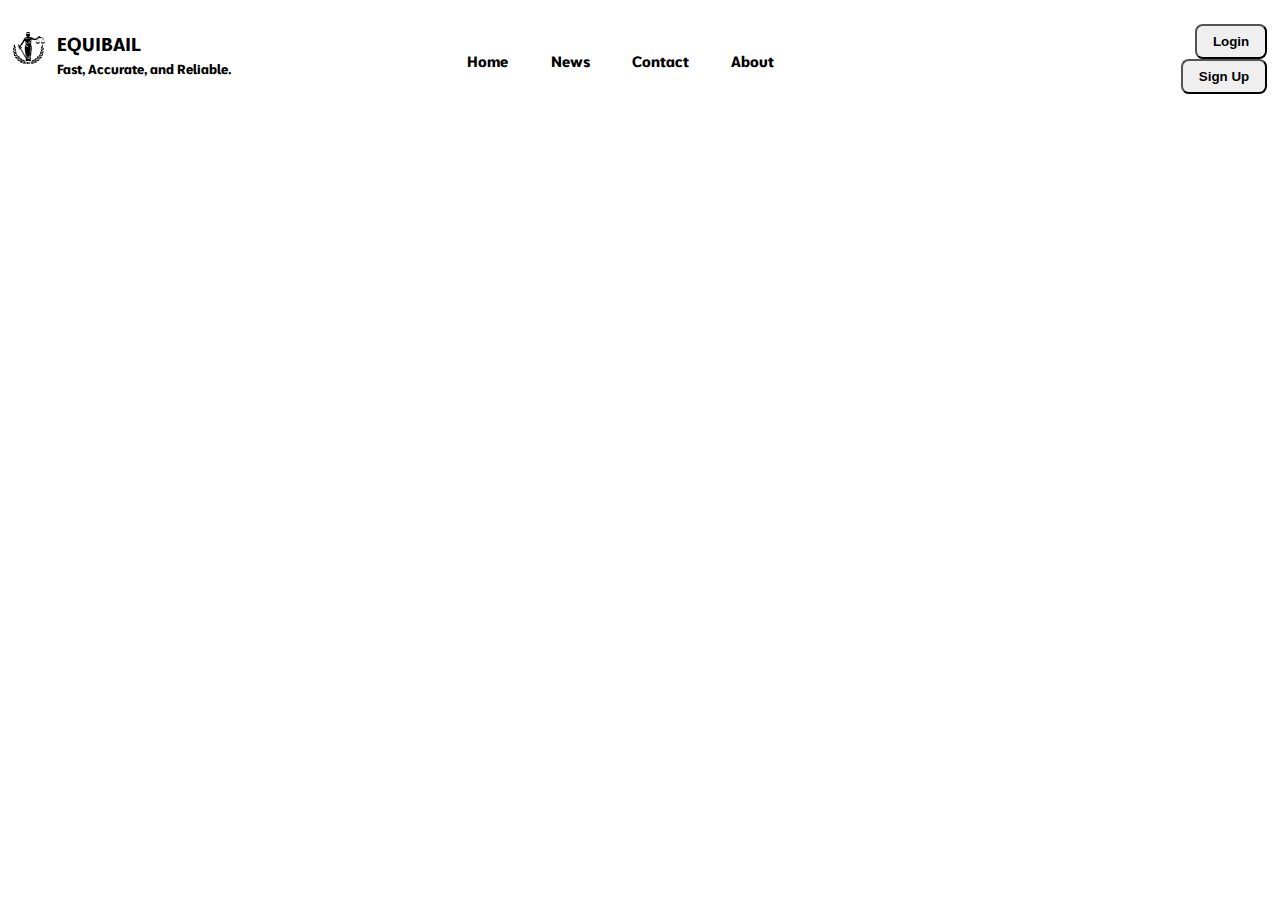
==== Index.html @ 60a1f018 "Initial commit" ====
<!DOCTYPE html>
<html lang="en">
<head>
    <meta charset="UTF-8">
    <meta name="viewport" content="width=device-width, initial-scale=1.0">
    <link rel="preconnect" href="https://fonts.googleapis.com">
    <link rel="preconnect" href="https://fonts.gstatic.com" crossorigin>
    <link href="https://fonts.googleapis.com/css2?family=Moderustic:wght@300..800&display=swap" rel="stylesheet">
    <link rel="stylesheet" href="Assets/Style.css">
    <title>Document</title>
</head>
<body>
     <div id="head">
        <div id="head-heading">
            <img src="Assets/Images/logo-removebg-preview.png" alt="" id="logo">
            <div>
                <H3>EQUIBAIL</H3>
                <h5>Fast, Accurate, and Reliable.</h5>
            </div>
        </div>
        <div class="button-container">
            <button class="login-btn">Login</button>
            <button class="signup-btn">Sign Up</button>
        </div>
        <div id="navbar">
            <ul>
                <li><h5><a href="#home">Home</a></h5></li>
                <li><h5><a href="#news">News</a></h5></li>
                <li><h5><a href="#contact">Contact</a></h5></li>
                <li><h5><a href="#about">About</a></h5></li>
            </ul>
        </div>
     </div>
</body>
</html>
---- Assets/Style.css ----
/* General Styles */
body {
    margin: 1%;
    font-family: "Moderustic", sans-serif;
}

h3 {
    font-weight: bold;
}

h5 {
    margin-top: -1vw;
}

ul {
    list-style-type: none;
    margin: 0;
    padding: 0;
    font-size: large;
}

li {
    display: inline-block;
    margin-right: 10%;
}
a {
    color: inherit;
    text-decoration: none;
}

/* Navbar Styles */
#navbar {
    font-family: "Moderustic", sans-serif;
    position: relative;
    width: fit-content;
    text-decoration: none;
    margin: -4% auto 0;
    /* border: black solid 2px; */
    color: black;
    width: 30vw;
    text-align: center; /* Aligning navbar content to the right */
}

/* Button Container Styles */
.button-container {
    text-align: right; /* Spacing between navbar and buttons */
    /* border: green solid 2px; */
    width: 14vw;
    margin-top: -6%;
    /* position: relative; */
    float:right;
}

#logo{
    width: 2.5vw;
    height: 2.5vw;
    margin-top: 1.5%;
    margin-right: 1%;
}
#head-heading{
    position: relative;
    display: flex;
    /* border: red solid 2px; */
}

.login-btn, .signup-btn {
    border-radius: 0.6vw;
    font-weight: bold; 
    margin-left: 1rem; /* Spacing between buttons */
    padding: 0.5rem 1rem; /* Padding for the buttons */
}

/* Media Queries for Responsiveness */
@media only screen and (max-width: 768px) {
    h3 {
        font-size: 1.5em;
    }

    h5 {
        font-size: 1em;
    }

    ul {
        font-size: medium;

        float: right;   
    }

    li {
        display: block;
        margin-right: 0;
        margin-bottom: 1rem;
    }

    #navbar {
        text-align: center;
    }

    .button-container {
        text-align: center; /* Centering buttons on small screens */
        margin-top: 1rem;
    }

    .login-btn, .signup-btn {
        margin-left: 0; /* Remove left margin on small screens */
        margin-bottom: 1rem; /* Spacing between buttons on small screens */
    }
}

@media only screen and (max-width: 480px) {
    h3 {
        font-size: 1.2em;
    }

    h5 {
        font-size: 0.9em;
    }

    ul {
        font-size: small;
    }

    li {
        display: block;
        margin-right: 0;
        margin-bottom: 0.5rem;
    }

    #navbar {
        margin-top: 10px;
        text-align: center;
    }

    .button-container {
        text-align: center; /* Centering buttons on small screens */
        margin-top: 1rem;
    }

    .login-btn, .signup-btn {
        width: 100%; /* Full width buttons on small screens */
        border-radius: 0.5em;
        padding: 10px;
        margin-left: 0; /* Remove left margin on small screens */
        margin-bottom: 0.5rem; /* Spacing between buttons on small screens */
    }
}
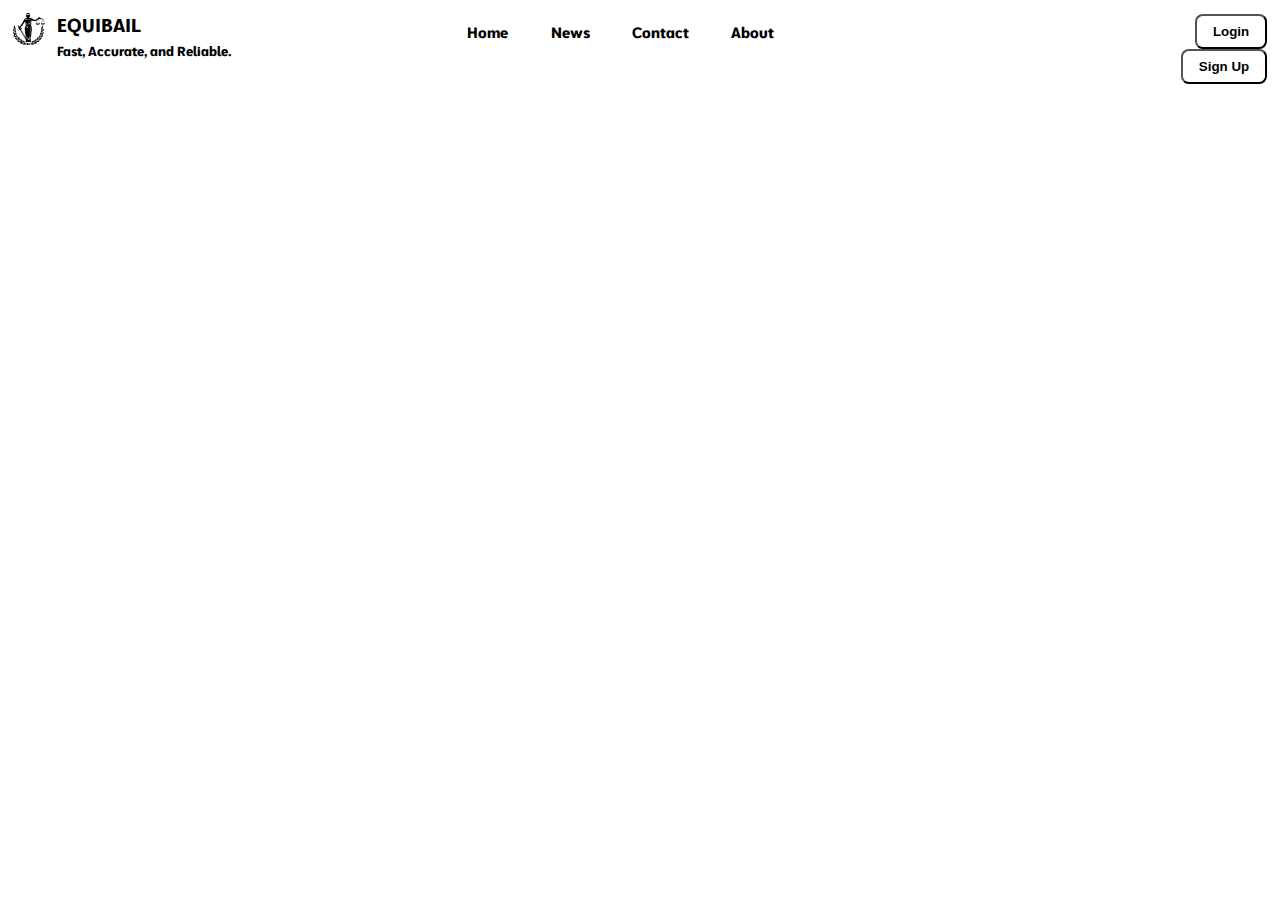
==== commit f84755c9: "2nd commit w bg" ====
--- a/Index.html
+++ b/Index.html
@@ -10,17 +10,17 @@
     <title>Document</title>
 </head>
 <body>
-     <div id="head">
+    <div id="head">
         <div id="head-heading">
-            <img src="Assets/Images/logo-removebg-preview.png" alt="" id="logo">
-            <div>
-                <H3>EQUIBAIL</H3>
+            <img src="Assets/Images/logo-removebg-preview.png" alt="Logo" id="logo">
+            <div style="margin-top: -1.5%;">
+                <h3>EQUIBAIL</h3>
                 <h5>Fast, Accurate, and Reliable.</h5>
             </div>
         </div>
         <div class="button-container">
-            <button class="login-btn">Login</button>
-            <button class="signup-btn">Sign Up</button>
+            <a href="https://www.google.com"><button class="login-btn">Login</button></a>
+            <a href="https://www.google.com"><button class="signup-btn">Sign Up</button></a> <!-- Fixed the misplaced </div> and </a> -->
         </div>
         <div id="navbar">
             <ul>
@@ -30,6 +30,9 @@
                 <li><h5><a href="#about">About</a></h5></li>
             </ul>
         </div>
-     </div>
+    </div>
+    <div>
+        <video src="Assets/Images/38660-418027274_small.mp4" autoplay id="bg-vid" muted loop></video> <!-- Added 'muted' and 'loop' for video -->
+    </div>
 </body>
-</html>+</html>
--- a/Assets/Style.css
+++ b/Assets/Style.css
@@ -34,7 +34,7 @@
     position: relative;
     width: fit-content;
     text-decoration: none;
-    margin: -4% auto 0;
+    margin: -3.5% auto 0;
     /* border: black solid 2px; */
     color: black;
     width: 30vw;
@@ -46,7 +46,7 @@
     text-align: right; /* Spacing between navbar and buttons */
     /* border: green solid 2px; */
     width: 14vw;
-    margin-top: -6%;
+    margin-top: -4%;
     /* position: relative; */
     float:right;
 }
@@ -54,22 +54,29 @@
 #logo{
     width: 2.5vw;
     height: 2.5vw;
-    margin-top: 1.5%;
+    /* margin-top: 1%; */
     margin-right: 1%;
 }
 #head-heading{
     position: relative;
     display: flex;
-    /* border: red solid 2px; */
+    /* border: red solid 2px;   */
+    height: 4vw;
 }
 
 .login-btn, .signup-btn {
     border-radius: 0.6vw;
     font-weight: bold; 
+    background-color: transparent;
     margin-left: 1rem; /* Spacing between buttons */
     padding: 0.5rem 1rem; /* Padding for the buttons */
 }
 
+
+#bg-vid{
+    opacity: 0.3;
+    width: 100%;
+}
 /* Media Queries for Responsiveness */
 @media only screen and (max-width: 768px) {
     h3 {
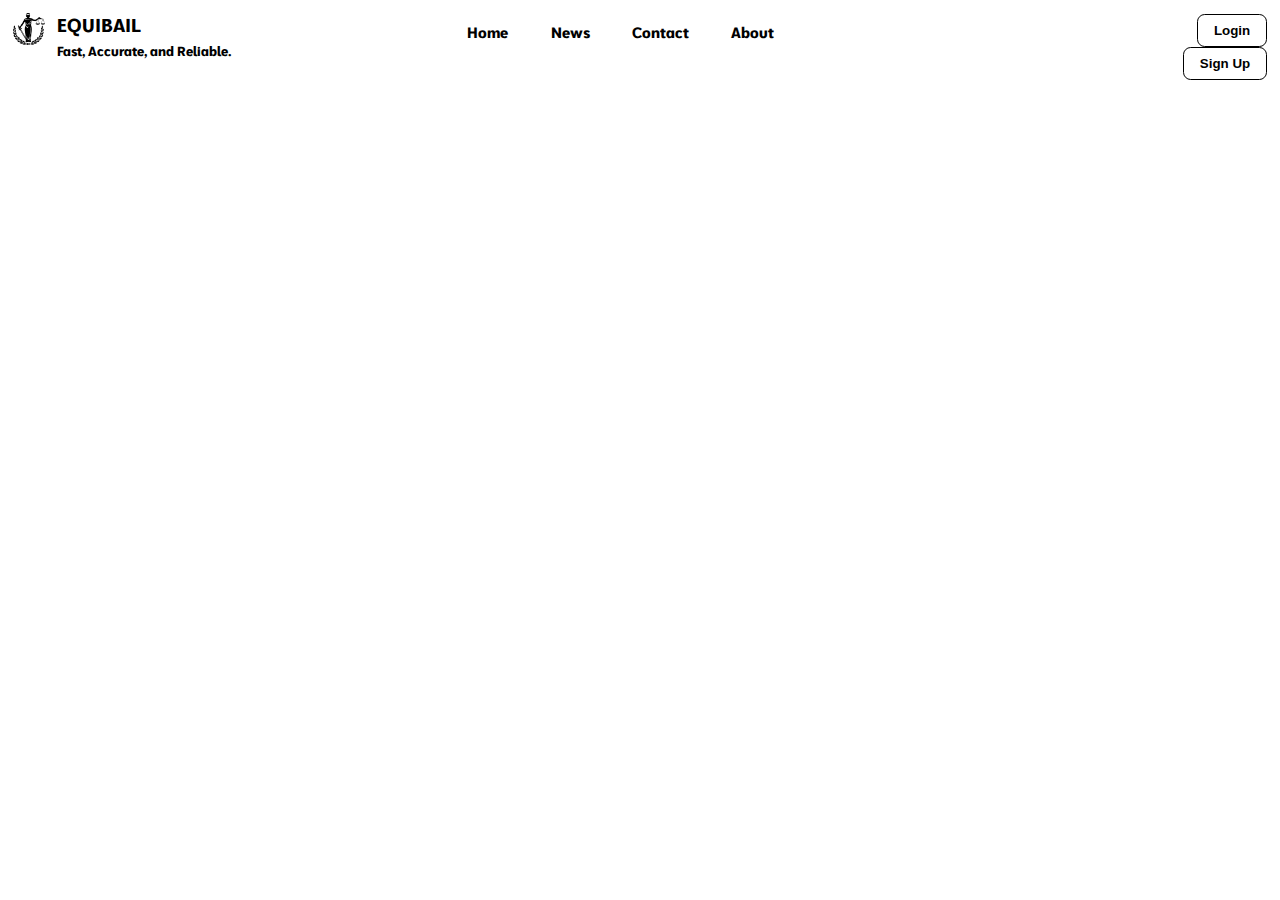
==== commit 6c54706a: "3rd commit" ====
--- a/Index.html
+++ b/Index.html
@@ -20,7 +20,7 @@
         </div>
         <div class="button-container">
             <a href="https://www.google.com"><button class="login-btn">Login</button></a>
-            <a href="https://www.google.com"><button class="signup-btn">Sign Up</button></a> <!-- Fixed the misplaced </div> and </a> -->
+            <a href="https://www.google.com"><button class="signup-btn">Sign Up</button></a> 
         </div>
         <div id="navbar">
             <ul>
@@ -32,7 +32,8 @@
         </div>
     </div>
     <div>
-        <video src="Assets/Images/38660-418027274_small.mp4" autoplay id="bg-vid" muted loop></video> <!-- Added 'muted' and 'loop' for video -->
+        <video src="Assets/Images/38660-418027274_small.mp4" autoplay id="bg-vid" muted loop ></video> 
     </div>
+    <script src="Assets/main.js"></script>
 </body>
 </html>
--- a/Assets/Style.css
+++ b/Assets/Style.css
@@ -68,6 +68,7 @@
     border-radius: 0.6vw;
     font-weight: bold; 
     background-color: transparent;
+    border: black 1px solid;
     margin-left: 1rem; /* Spacing between buttons */
     padding: 0.5rem 1rem; /* Padding for the buttons */
 }
@@ -76,6 +77,7 @@
 #bg-vid{
     opacity: 0.3;
     width: 100%;
+    height: auto;
 }
 /* Media Queries for Responsiveness */
 @media only screen and (max-width: 768px) {
@@ -146,6 +148,7 @@
     .login-btn, .signup-btn {
         width: 100%; /* Full width buttons on small screens */
         border-radius: 0.5em;
+        border: black 0.3px solid;
         padding: 10px;
         margin-left: 0; /* Remove left margin on small screens */
         margin-bottom: 0.5rem; /* Spacing between buttons on small screens */
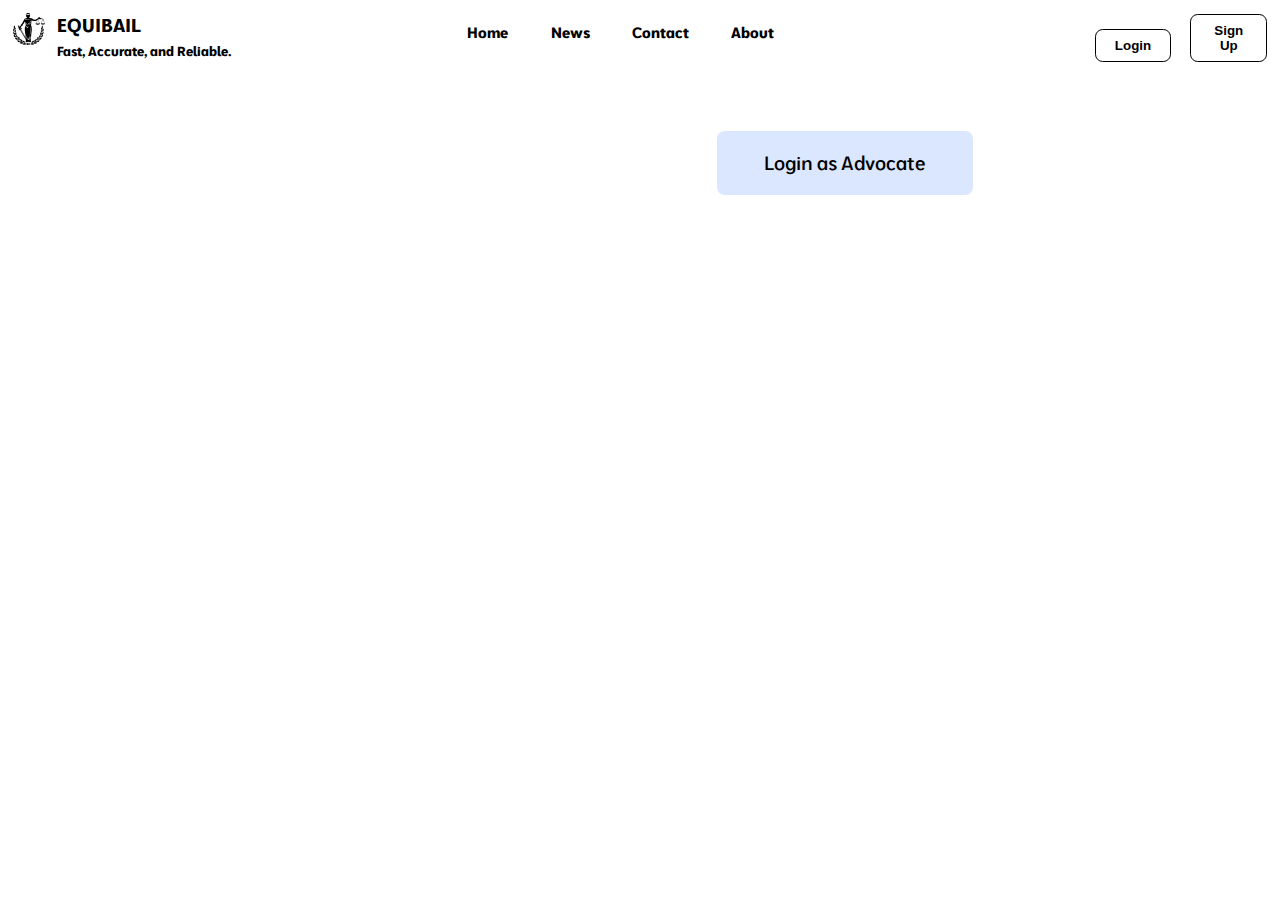
==== commit c000695e: "4th" ====
--- a/Index.html
+++ b/Index.html
@@ -31,9 +31,41 @@
             </ul>
         </div>
     </div>
-    <div>
+    <div id="login-div" style="width: auto; height: auto;">
+        <button onclick="document.getElementById('id01').style.display='block'" style="width:20vw;height:5vw;margin-left: 55vw; margin-top: 5vw;" id="login-adv">Login as Advocate</button>
         <video src="Assets/Images/38660-418027274_small.mp4" autoplay id="bg-vid" muted loop ></video> 
     </div>
+    <div id="gen-info"></div>
     <script src="Assets/main.js"></script>
+    
+
+<div id="id01" class="modal">
+  
+  <form class="modal-content animate" action="/action_page.php" method="post">
+    <div class="imgcontainer">
+      <span onclick="document.getElementById('id01').style.display='none'" class="close" title="Close Modal">&times;</span>
+      <img src="img_avatar2.png" alt="Avatar" class="avatar">
+    </div>
+
+    <div class="container">
+      <label for="uname"><b>Username</b></label>
+      <input type="text" placeholder="Enter Username" name="uname" required>
+
+      <label for="psw"><b>Password</b></label>
+      <input type="password" placeholder="Enter Password" name="psw" required>
+        
+      <button type="submit">Login</button>
+      <label>
+        <input type="checkbox" checked="checked" name="remember"> Remember me
+      </label>
+    </div>
+
+    <div class="container" style="background-color:#f1f1f1">
+      <button type="button" onclick="document.getElementById('id01').style.display='none'" class="cancelbtn">Cancel</button>
+      <span class="psw">Forgot <a href="#">password?</a></span>
+    </div>
+  </form>
+</div>
+
 </body>
 </html>
--- a/Assets/Style.css
+++ b/Assets/Style.css
@@ -45,10 +45,35 @@
 .button-container {
     text-align: right; /* Spacing between navbar and buttons */
     /* border: green solid 2px; */
-    width: 14vw;
+    width: 15vw;
     margin-top: -4%;
+    display: inline-block;
     /* position: relative; */
     float:right;
+    color: black;
+}
+/* Container for text */
+#gen-info {
+    font-family: monospace; /* Optional: gives a typewriter-like font */
+    white-space: nowrap; /* Prevent line breaks */
+    overflow: hidden; /* Hide overflow text */
+    border-right: 0.15em solid transparent; /* Cursor effect */
+    margin-top: -50vw;
+    font-size: 4vw;
+    animation: typing 3.5s steps(40, end), blink-caret 0.75s step-end infinite;
+    animation-delay: 0s, 3.5s;
+}
+
+/* Typewriting animation */
+@keyframes typing {
+    from { width: 0; }
+    to { width: 100%; }
+}
+
+/* Cursor blinking effect */
+@keyframes blink-caret {
+    from, to { border-color: transparent; }
+    50% { border-color: transparent; }
 }
 
 #logo{
@@ -57,6 +82,9 @@
     /* margin-top: 1%; */
     margin-right: 1%;
 }
+/* #head{
+    position: fixed;
+} */
 #head-heading{
     position: relative;
     display: flex;
@@ -69,6 +97,8 @@
     font-weight: bold; 
     background-color: transparent;
     border: black 1px solid;
+    color: #000;
+    width: 6vw;
     margin-left: 1rem; /* Spacing between buttons */
     padding: 0.5rem 1rem; /* Padding for the buttons */
 }
@@ -78,6 +108,7 @@
     opacity: 0.3;
     width: 100%;
     height: auto;
+    z-index: -1;
 }
 /* Media Queries for Responsiveness */
 @media only screen and (max-width: 768px) {
@@ -146,7 +177,7 @@
     }
 
     .login-btn, .signup-btn {
-        width: 100%; /* Full width buttons on small screens */
+        width: 50%; /* Full width buttons on small screens */
         border-radius: 0.5em;
         border: black 0.3px solid;
         padding: 10px;
@@ -154,3 +185,129 @@
         margin-bottom: 0.5rem; /* Spacing between buttons on small screens */
     }
 }
+
+
+
+input[type=text], input[type=password] {
+    width: 100%;
+    padding: 12px 20px;
+    margin: 8px 0;
+    display: inline-block;
+    border: 1px solid #ccc;
+    box-sizing: border-box;
+  }
+  
+  /* Set a style for all buttons */
+  #login-adv {
+    background-color: rgba(201, 220, 255, 0.674);
+    color: black;
+    border-radius: 0.5rem;
+    font-size: larger;
+    font-weight: 500;
+    padding: 14px 20px;
+    margin: 8px 0;
+    border: none;
+    cursor: pointer;
+    font-family: "Moderustic", sans-serif;
+    position: absolute;
+    width: 100%;
+    z-index: 10000;
+  }
+  
+  button:hover {
+    opacity: 0.8;
+  }
+  
+  /* Extra styles for the cancel button */
+  .cancelbtn {
+    width: auto;
+    padding: 10px 18px;
+    background-color: #f44336;
+  }
+  
+  /* Center the image and position the close button */
+  .imgcontainer {
+    text-align: center;
+    margin: 24px 0 12px 0;
+    position: relative;
+  }
+  
+  img.avatar {
+    width: 40%;
+    border-radius: 50%;
+  }
+  
+  .container {
+    padding: 16px;
+  }
+  
+  span.psw {
+    float: right;
+    padding-top: 16px;
+  }
+  
+  /* The Modal (background) */
+  .modal {
+    display: none; /* Hidden by default */
+    position: fixed; /* Stay in place */
+    z-index: 1; /* Sit on top */
+    left: 0;
+    top: 0;
+    width: 100%; /* Full width */
+    height: 100%; /* Full height */
+    overflow: auto; /* Enable scroll if needed */
+    background-color: rgb(0,0,0); /* Fallback color */
+    background-color: rgba(0,0,0,0.4); /* Black w/ opacity */
+    padding-top: 60px;
+  }
+  
+  /* Modal Content/Box */
+  .modal-content {
+    background-color: #fefefe;
+    margin: 5% auto 15% auto; /* 5% from the top, 15% from the bottom and centered */
+    border: 1px solid #888;
+    width: 80%; /* Could be more or less, depending on screen size */
+  }
+  
+  /* The Close Button (x) */
+  .close {
+    position: absolute;
+    right: 25px;
+    top: 0;
+    color: #000;
+    font-size: 35px;
+    font-weight: bold;
+  }
+  
+  .close:hover,
+  .close:focus {
+    color: red;
+    cursor: pointer;
+  }
+  
+  /* Add Zoom Animation */
+  .animate {
+    -webkit-animation: animatezoom 0.6s;
+    animation: animatezoom 0.6s
+  }
+  
+  @-webkit-keyframes animatezoom {
+    from {-webkit-transform: scale(0)} 
+    to {-webkit-transform: scale(1)}
+  }
+    
+  @keyframes animatezoom {
+    from {transform: scale(0)} 
+    to {transform: scale(1)}
+  }
+  
+  /* Change styles for span and cancel button on extra small screens */
+  @media screen and (max-width: 300px) {
+    span.psw {
+       display: block;
+       float: none;
+    }
+    .cancelbtn {
+       width: 100%;
+    }
+  }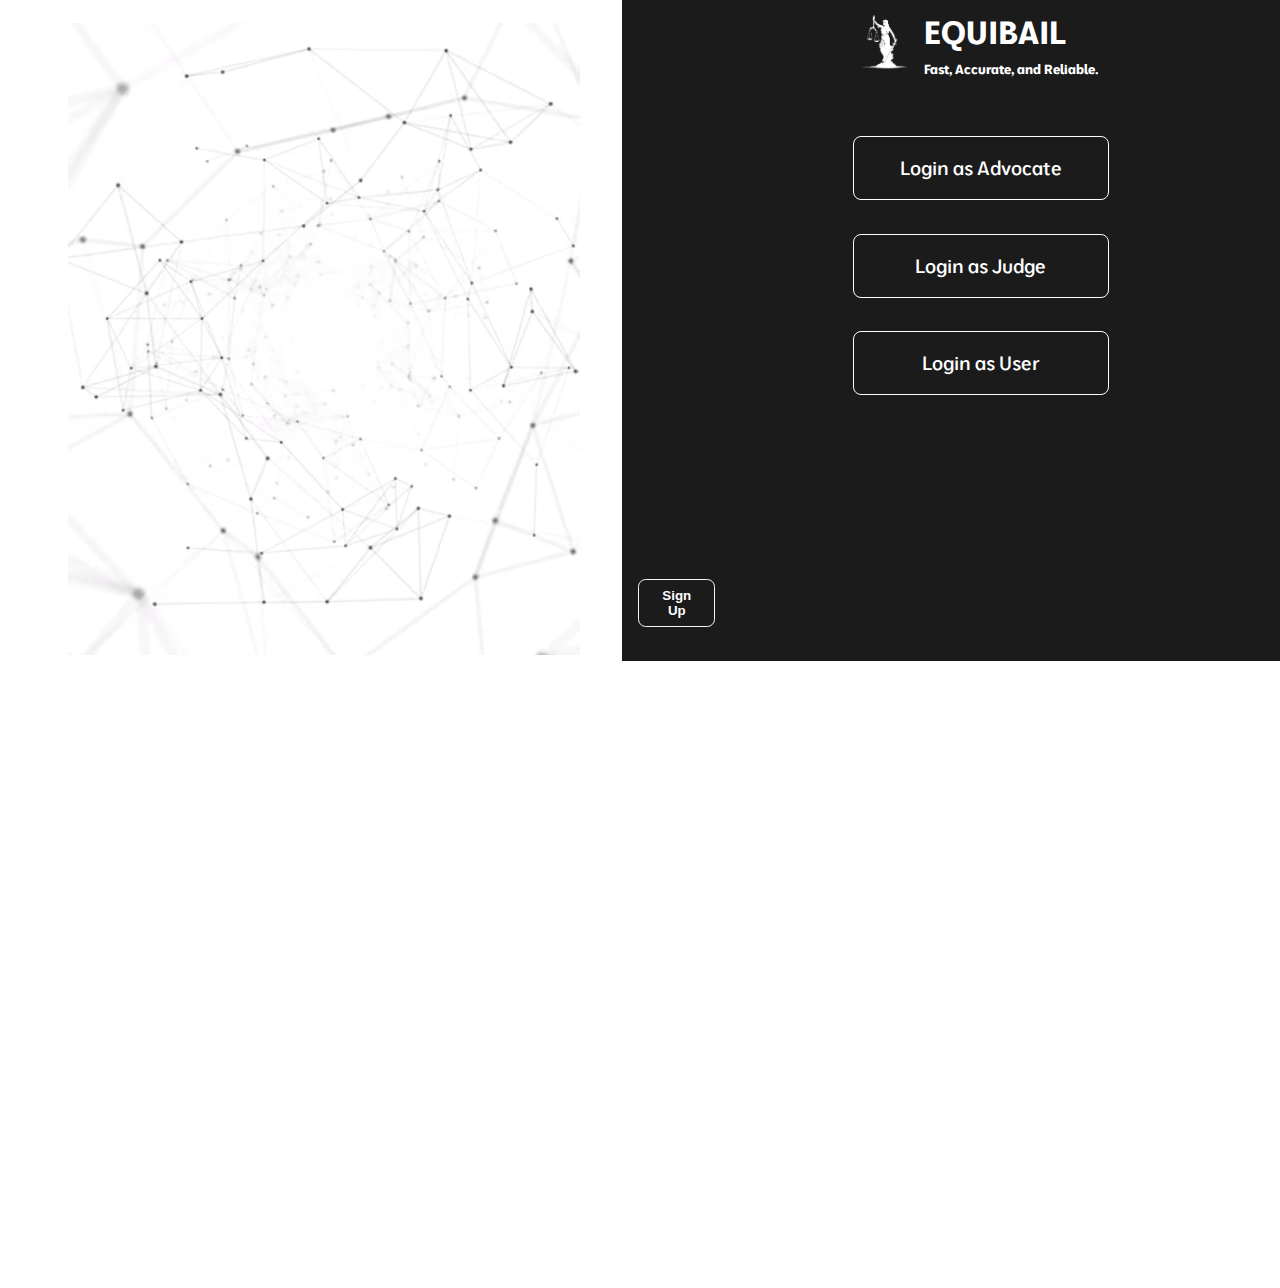
==== commit 19db1068: "updated site" ====
--- a/Index.html
+++ b/Index.html
@@ -1,5 +1,6 @@
 <!DOCTYPE html>
 <html lang="en">
+
 <head>
     <meta charset="UTF-8">
     <meta name="viewport" content="width=device-width, initial-scale=1.0">
@@ -9,63 +10,88 @@
     <link rel="stylesheet" href="Assets/Style.css">
     <title>Document</title>
 </head>
+
 <body>
     <div id="head">
         <div id="head-heading">
-            <img src="Assets/Images/logo-removebg-preview.png" alt="Logo" id="logo">
-            <div style="margin-top: -1.5%;">
-                <h3>EQUIBAIL</h3>
+            <img src="Assets/Images/logos (2).png" alt="Logo" id="logo">
+            <div style="margin-top: -1%;">
+                <h1>EQUIBAIL</h1>
                 <h5>Fast, Accurate, and Reliable.</h5>
             </div>
         </div>
         <div class="button-container">
-            <a href="https://www.google.com"><button class="login-btn">Login</button></a>
-            <a href="https://www.google.com"><button class="signup-btn">Sign Up</button></a> 
+            <a href="https://www.instagram.com"><button class="login-btn" >Sign Up</button></a>
         </div>
-        <div id="navbar">
-            <ul>
-                <li><h5><a href="#home">Home</a></h5></li>
-                <li><h5><a href="#news">News</a></h5></li>
-                <li><h5><a href="#contact">Contact</a></h5></li>
-                <li><h5><a href="#about">About</a></h5></li>
+        <!-- <div id="navbar">
+            <ul>  
+                <li>
+                    <h5><a href="#home">Home</a></h5>
+                </li>
+                <li>
+                    <h5><a href="#news">News</a></h5>
+                </li>
+                <li>
+                    <h5><a href="#contact">Contact</a></h5>
+                </li>
+                <li>
+                    <h5><a href="#about">About</a></h5>
+                </li>
             </ul>
-        </div>
+        </div> -->
     </div>
-    <div id="login-div" style="width: auto; height: auto;">
-        <button onclick="document.getElementById('id01').style.display='block'" style="width:20vw;height:5vw;margin-left: 55vw; margin-top: 5vw;" id="login-adv">Login as Advocate</button>
-        <video src="Assets/Images/38660-418027274_small.mp4" autoplay id="bg-vid" muted loop ></video> 
+    <div id="login-div" style="width: 50%; height: 100vw;position: relative;">
+        <button onclick="document.getElementById('id01').style.display='block'"
+            style="width:20vw;height:5vw;margin-left: 66vw; margin-top: 10vw; color:white;border: white solid 1px;" id="login-adv">Login as Advocate</button>
+            <button onclick="document.getElementById('id02').style.display='block'"
+            style="width:20vw;height:5vw;margin-left: 66vw; margin-top: 2vw; color:white;border: white solid 1px;" id="login-adv">Login as Judge</button>
+            <button onclick="document.getElementById('id03').style.display='block'"
+            style="width:20vw;height:5vw;margin-left: 66vw; margin-top: 2vw; color:white;border: white solid 1px;" id="login-adv">Login as User</button>
+        <video src="Assets/Images/istockphoto-1445273391-640_adpp_is.mp4" autoplay id="bg-vid" muted loop></video>
     </div>
     <div id="gen-info"></div>
     <script src="Assets/main.js"></script>
+
+    <div id="id01" class="modal">
+        <form class="modal-content animate" id="loginForm">
+            <div class="imgcontainer">
+                <span onclick="document.getElementById('id01').style.display='none'" class="close" title="Close Modal">&times;</span>
+            </div>
     
+            <div class="container">
+                <label for="uname"><b>Username</b></label>
+                <input type="text" id="uname" placeholder="Enter Username" name="uname" required><br>
+    
+                <label for="psw"><b>Password</b></label>
+                <input type="password" id="psw" placeholder="Enter Password" name="psw" required><br><br>
+    
+                <button type="submit" class="lawyer-login-btn">Login</button><br><br>
+                <label>
+                    <input type="checkbox" checked="checked" name="remember"> Remember me
+                </label>
+            </div>
+    
+            <div class="container" style="background-color:#f1f1f1">
+                <button type="button" onclick="document.getElementById('id01').style.display='none'" class="cancelbtn">Cancel</button>
+                <span class="psw">Forgot <a href="#">password?</a></span>
+            </div>
+        </form>
+    </div>
+    
+    <script>
+        document.getElementById('loginForm').addEventListener('submit', function(event) {
+            event.preventDefault(); // Prevent the form from submitting normally
+    
+            var username = document.getElementById('uname').value;
+            var password = document.getElementById('psw').value;
+    
+            if (username === 'lawyer1' && password === 'lawyer1') {
+                window.location.href = 'deashboard_lawyer.html'; // Redirect to a new page
+            } else {
+                alert('Invalid username or password'); // Show an error message
+            }
+        });
+    </script>
+</body>
 
-<div id="id01" class="modal">
-  
-  <form class="modal-content animate" action="/action_page.php" method="post">
-    <div class="imgcontainer">
-      <span onclick="document.getElementById('id01').style.display='none'" class="close" title="Close Modal">&times;</span>
-      <img src="img_avatar2.png" alt="Avatar" class="avatar">
-    </div>
-
-    <div class="container">
-      <label for="uname"><b>Username</b></label>
-      <input type="text" placeholder="Enter Username" name="uname" required>
-
-      <label for="psw"><b>Password</b></label>
-      <input type="password" placeholder="Enter Password" name="psw" required>
-        
-      <button type="submit">Login</button>
-      <label>
-        <input type="checkbox" checked="checked" name="remember"> Remember me
-      </label>
-    </div>
-
-    <div class="container" style="background-color:#f1f1f1">
-      <button type="button" onclick="document.getElementById('id01').style.display='none'" class="cancelbtn">Cancel</button>
-      <span class="psw">Forgot <a href="#">password?</a></span>
-    </div>
-  </form>
-</div>
-
-</body>
-</html>
+</html>--- a/Assets/Style.css
+++ b/Assets/Style.css
@@ -1,15 +1,16 @@
-/* General Styles */
+
 body {
-    margin: 1%;
     font-family: "Moderustic", sans-serif;
 }
 
-h3 {
+h1 {
     font-weight: bold;
+    color: white;
 }
 
 h5 {
     margin-top: -1vw;
+    color: white;
 }
 
 ul {
@@ -32,32 +33,28 @@
 #navbar {
     font-family: "Moderustic", sans-serif;
     position: relative;
-    width: fit-content;
+    width: 50vw;
     text-decoration: none;
     margin: -3.5% auto 0;
-    /* border: black solid 2px; */
+    border: gray solid 2px;
+    color: white;
+    width: 30vw;
+    text-align: center; 
+}
+
+.button-container {
+    text-align: right; 
+    /* border: green solid 2px; */
+    width: fit-content;
+    align-content: center;
+    margin-top: 80%;
     color: black;
-    width: 30vw;
-    text-align: center; /* Aligning navbar content to the right */
-}
-
-/* Button Container Styles */
-.button-container {
-    text-align: right; /* Spacing between navbar and buttons */
-    /* border: green solid 2px; */
-    width: 15vw;
-    margin-top: -4%;
-    display: inline-block;
-    /* position: relative; */
-    float:right;
-    color: black;
-}
-/* Container for text */
+}
 #gen-info {
-    font-family: monospace; /* Optional: gives a typewriter-like font */
-    white-space: nowrap; /* Prevent line breaks */
-    overflow: hidden; /* Hide overflow text */
-    border-right: 0.15em solid transparent; /* Cursor effect */
+    font-family: monospace; 
+    white-space: nowrap; 
+    overflow: hidden; 
+    border-right: 0.15em solid transparent; 
     margin-top: -50vw;
     font-size: 4vw;
     animation: typing 3.5s steps(40, end), blink-caret 0.75s step-end infinite;
@@ -77,17 +74,25 @@
 }
 
 #logo{
-    width: 2.5vw;
-    height: 2.5vw;
-    /* margin-top: 1%; */
+    width: 5vw;
+    height: 8vw;
+    margin-top: -1%;
     margin-right: 1%;
 }
-/* #head{
-    position: fixed;
-} */
+#head{
+    width: 52vw;
+    height: 52vw;
+    /* border: red solid 1px; */
+    float:right;
+    margin-top: -1vw;
+    position: absolute;
+    margin-left: 48vw;
+    background-color: #1b1b1b;
+}
 #head-heading{
     position: relative;
     display: flex;
+    margin-left: 35%;
     /* border: red solid 2px;   */
     height: 4vw;
 }
@@ -96,8 +101,8 @@
     border-radius: 0.6vw;
     font-weight: bold; 
     background-color: transparent;
-    border: black 1px solid;
-    color: #000;
+    border: whitesmoke 1px solid;
+    color: white;
     width: 6vw;
     margin-left: 1rem; /* Spacing between buttons */
     padding: 0.5rem 1rem; /* Padding for the buttons */
@@ -105,10 +110,14 @@
 
 
 #bg-vid{
-    opacity: 0.3;
+    opacity: 1;
     width: 100%;
-    height: auto;
+    height: 40vw;
+    margin-top: -25vw;
     z-index: -1;
+    transform: rotate(90deg);
+            transform-origin: center;
+            object-fit: cover;
 }
 /* Media Queries for Responsiveness */
 @media only screen and (max-width: 768px) {
@@ -189,8 +198,9 @@
 
 
 input[type=text], input[type=password] {
-    width: 100%;
+    width: 20vw;
     padding: 12px 20px;
+    border-radius: 0.5rem;
     margin: 8px 0;
     display: inline-block;
     border: 1px solid #ccc;
@@ -199,8 +209,8 @@
   
   /* Set a style for all buttons */
   #login-adv {
-    background-color: rgba(201, 220, 255, 0.674);
-    color: black;
+    /* background-color: rgba(201, 220, 255, 0.674); */
+    background-color: transparent;
     border-radius: 0.5rem;
     font-size: larger;
     font-weight: 500;
@@ -209,7 +219,7 @@
     border: none;
     cursor: pointer;
     font-family: "Moderustic", sans-serif;
-    position: absolute;
+    position: relative;
     width: 100%;
     z-index: 10000;
   }
@@ -222,21 +232,10 @@
   .cancelbtn {
     width: auto;
     padding: 10px 18px;
-    background-color: #f44336;
-  }
-  
-  /* Center the image and position the close button */
-  .imgcontainer {
-    text-align: center;
-    margin: 24px 0 12px 0;
-    position: relative;
-  }
-  
-  img.avatar {
-    width: 40%;
-    border-radius: 50%;
-  }
-  
+    background-color: transparent;
+  }
+  
+
   .container {
     padding: 16px;
   }
@@ -247,6 +246,20 @@
   }
   
   /* The Modal (background) */
+  /* Modal Content/Box */
+.modal-content {
+    background-color: #fefefe;
+    width: 30vw; /* Set width to be narrower */
+    height: 55vh; /* Set height to create a vertical rectangle */
+    margin: -10% auto; /* Center horizontally with 5% top and bottom margin */
+    border: 1px solid #888;
+    border-radius: 0.5rem; /* Optional: add border radius for rounded corners */
+    position: relative;
+    padding: 20px; /* Add padding inside the modal */
+    box-sizing: border-box; /* Ensure padding is included in the width and height */
+  }
+  
+  /* Adjust modal position for vertical centering */
   .modal {
     display: none; /* Hidden by default */
     position: fixed; /* Stay in place */
@@ -258,15 +271,15 @@
     overflow: auto; /* Enable scroll if needed */
     background-color: rgb(0,0,0); /* Fallback color */
     background-color: rgba(0,0,0,0.4); /* Black w/ opacity */
-    padding-top: 60px;
-  }
-  
-  /* Modal Content/Box */
-  .modal-content {
-    background-color: #fefefe;
-    margin: 5% auto 15% auto; /* 5% from the top, 15% from the bottom and centered */
+    padding-top: 20%; /* Adjust top padding to vertically center the modal */
+  }
+  
+  .lawyer-login-btn{
+    width: 5vw;
+    height: 3vw;
     border: 1px solid #888;
-    width: 80%; /* Could be more or less, depending on screen size */
+    border-radius: 0.5rem;
+    background-color: transparent;
   }
   
   /* The Close Button (x) */
@@ -281,7 +294,6 @@
   
   .close:hover,
   .close:focus {
-    color: red;
     cursor: pointer;
   }
   
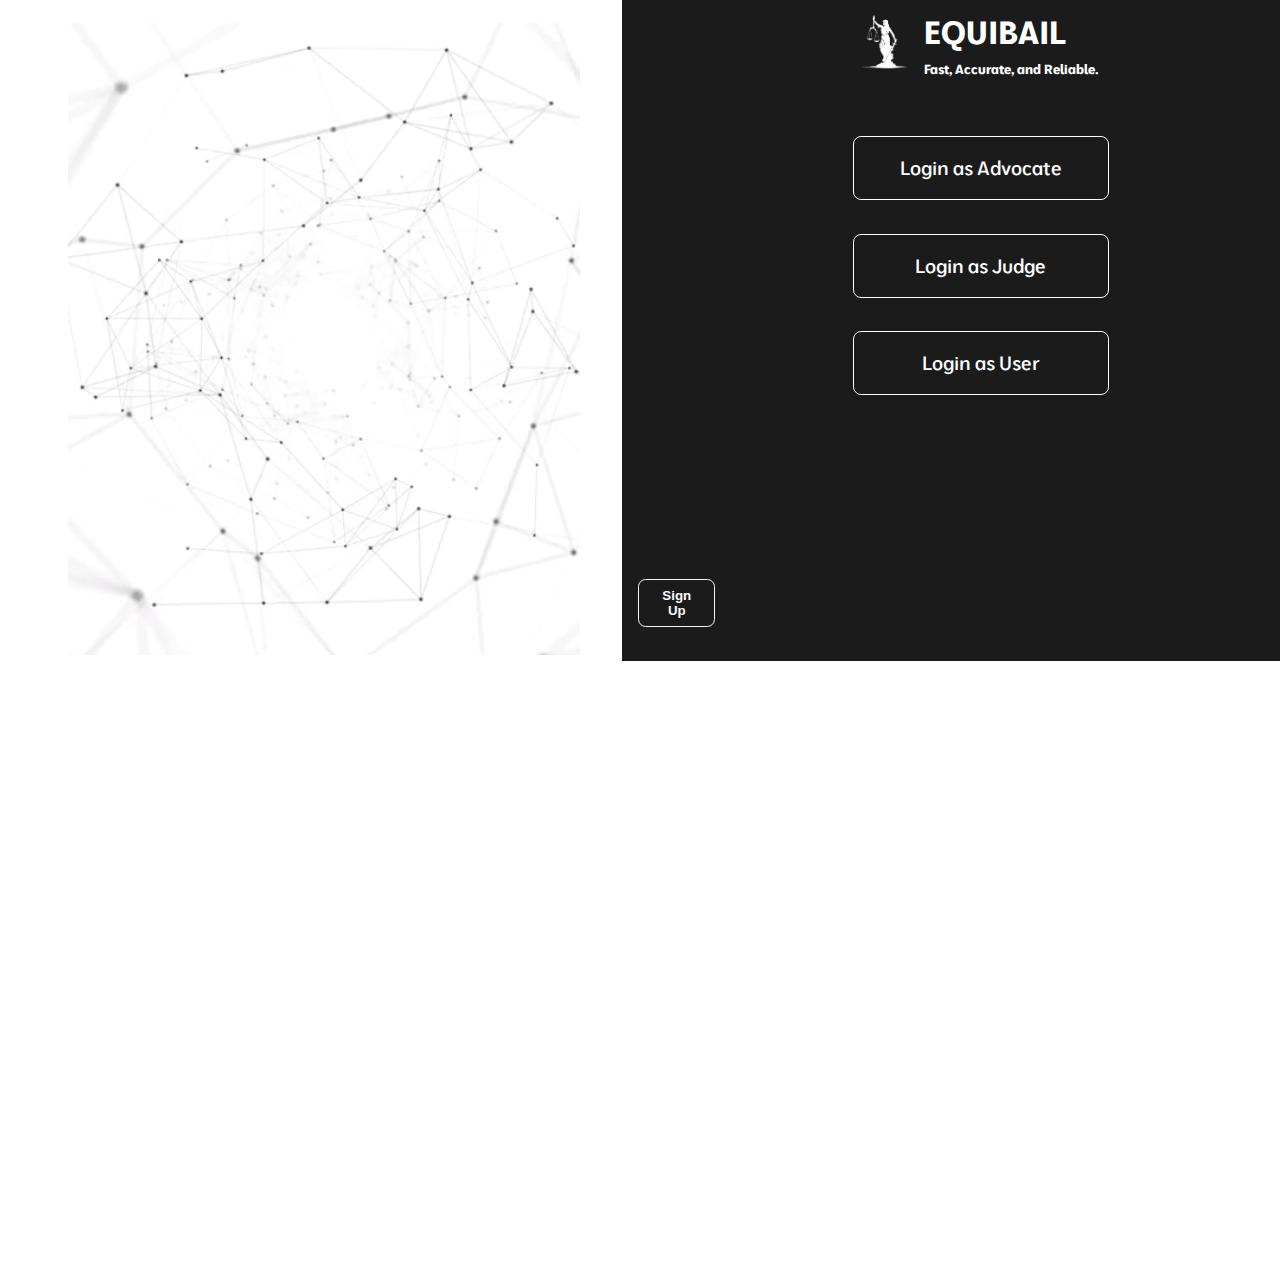
==== commit 23d37976: "add Judge Webpage" ====
--- a/Index.html
+++ b/Index.html
@@ -78,6 +78,27 @@
         </form>
     </div>
     
+    <div id="id02" class="modal">
+        <form class="modal-content animate" id="loginFormJudge">
+            <div class="imgcontainer">
+                <span onclick="document.getElementById('id02').style.display='none'" class="close" title="Close Modal">&times;</span>
+            </div>
+            <div class="container">
+                <label for="uname"><b>Username</b></label>
+                <input type="text" id="uname-judge" placeholder="Enter Username" name="uname" required><br>
+                <label for="psw"><b>Password</b></label>
+                <input type="password" id="psw-judge" placeholder="Enter Password" name="psw" required><br><br>
+                <button type="submit" class="judge-login-btn">Login</button><br><br>
+                <label>
+                    <input type="checkbox" checked="checked" name="remember"> Remember me
+                </label>
+            </div>
+            <div class="container" style="background-color:#f1f1f1">
+                <button type="button" onclick="document.getElementById('id02').style.display='none'" class="cancelbtn">Cancel</button>
+                <span class="psw">Forgot <a href="#">password?</a></span>
+            </div>
+        </form>
+    </div>
     <script>
         document.getElementById('loginForm').addEventListener('submit', function(event) {
             event.preventDefault(); // Prevent the form from submitting normally
@@ -91,7 +112,19 @@
                 alert('Invalid username or password'); // Show an error message
             }
         });
+        document.getElementById('loginFormJudge').addEventListener('submit', function(event) {
+            event.preventDefault(); // Prevent the form from submitting normally
+    
+            var username = document.getElementById('uname-judge').value;
+            var password = document.getElementById('psw-judge').value;
+    
+            if (username === 'judge1' && password === 'judge1') {
+                window.location.href = './Judge/dashBoard.html'; // Redirect to a new page
+            } else {
+                alert('Invalid username or password'); // Show an error message
+            }
+        });
     </script>
 </body>
 
-</html>+</html>
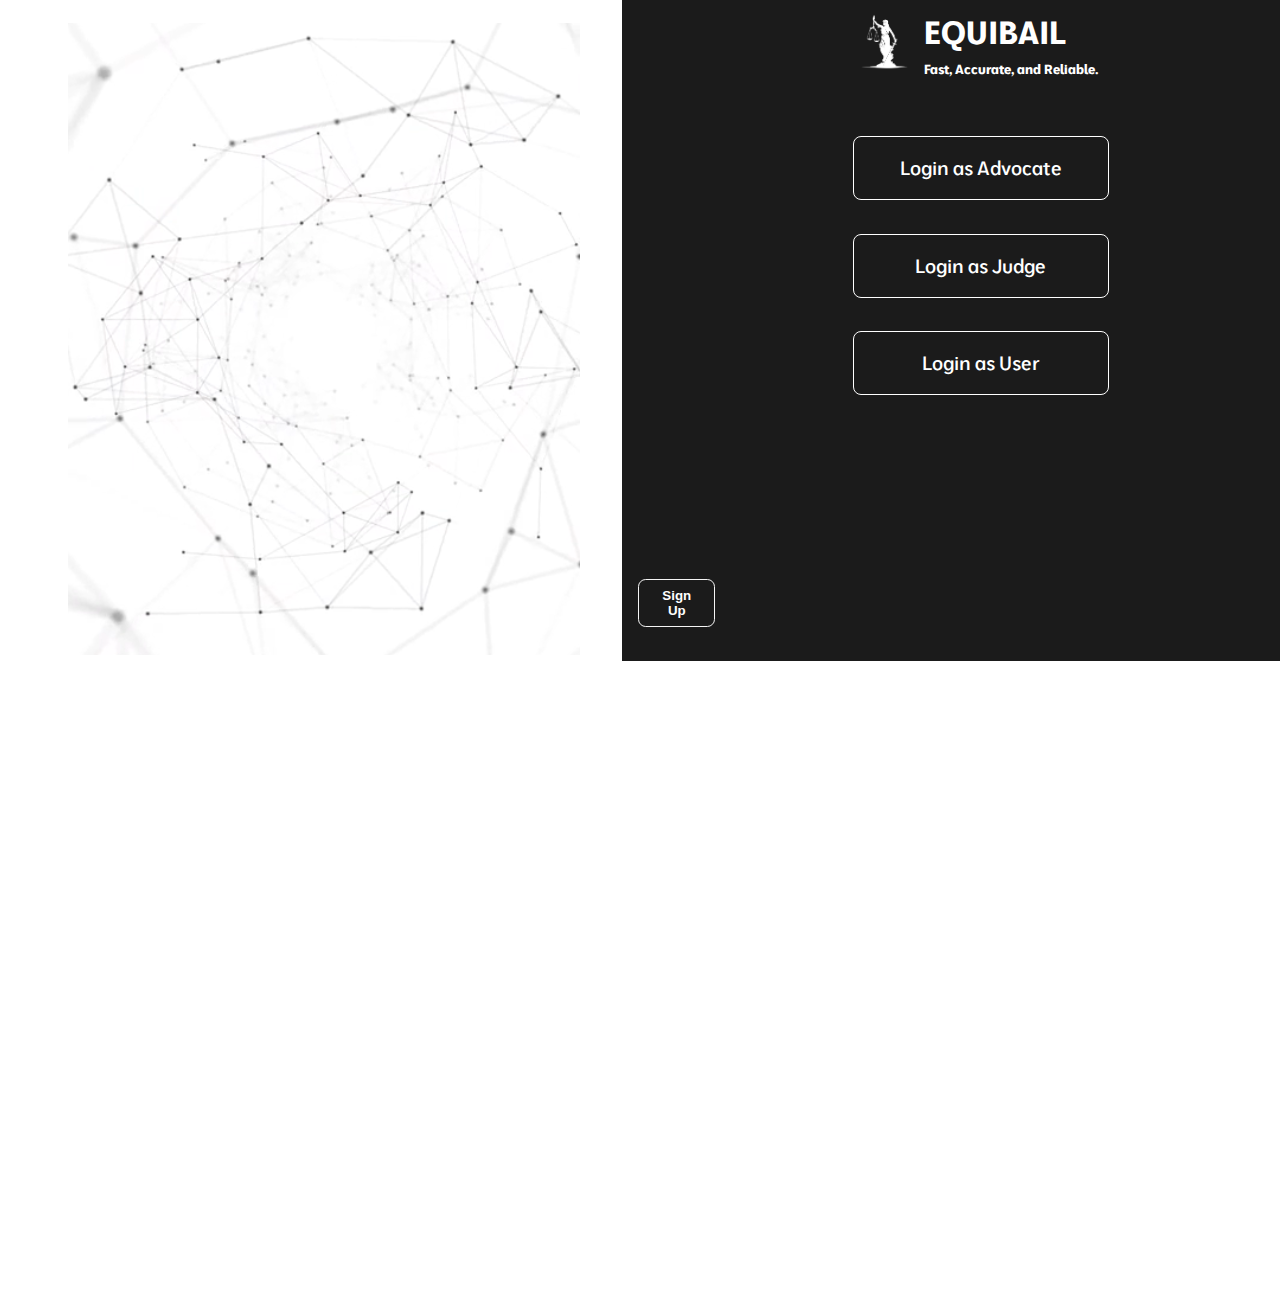
==== commit 79b8786f: "Final" ====
--- a/Index.html
+++ b/Index.html
@@ -21,63 +21,44 @@
             </div>
         </div>
         <div class="button-container">
-            <a href="https://www.instagram.com"><button class="login-btn" >Sign Up</button></a>
+            <a href="https://www.instagram.com"><button class="login-btn">Sign Up</button></a>
         </div>
-        <!-- <div id="navbar">
-            <ul>  
-                <li>
-                    <h5><a href="#home">Home</a></h5>
-                </li>
-                <li>
-                    <h5><a href="#news">News</a></h5>
-                </li>
-                <li>
-                    <h5><a href="#contact">Contact</a></h5>
-                </li>
-                <li>
-                    <h5><a href="#about">About</a></h5>
-                </li>
-            </ul>
-        </div> -->
     </div>
+
     <div id="login-div" style="width: 50%; height: 100vw;position: relative;">
         <button onclick="document.getElementById('id01').style.display='block'"
             style="width:20vw;height:5vw;margin-left: 66vw; margin-top: 10vw; color:white;border: white solid 1px;" id="login-adv">Login as Advocate</button>
-            <button onclick="document.getElementById('id02').style.display='block'"
+        <button onclick="document.getElementById('id02').style.display='block'"
             style="width:20vw;height:5vw;margin-left: 66vw; margin-top: 2vw; color:white;border: white solid 1px;" id="login-adv">Login as Judge</button>
-            <button onclick="document.getElementById('id03').style.display='block'"
+        <button onclick="document.getElementById('id03').style.display='block'"
             style="width:20vw;height:5vw;margin-left: 66vw; margin-top: 2vw; color:white;border: white solid 1px;" id="login-adv">Login as User</button>
         <video src="Assets/Images/istockphoto-1445273391-640_adpp_is.mp4" autoplay id="bg-vid" muted loop></video>
     </div>
-    <div id="gen-info"></div>
-    <script src="Assets/main.js"></script>
 
+    <!-- Login for Advocate -->
     <div id="id01" class="modal">
         <form class="modal-content animate" id="loginForm">
             <div class="imgcontainer">
                 <span onclick="document.getElementById('id01').style.display='none'" class="close" title="Close Modal">&times;</span>
             </div>
-    
             <div class="container">
                 <label for="uname"><b>Username</b></label>
                 <input type="text" id="uname" placeholder="Enter Username" name="uname" required><br>
-    
                 <label for="psw"><b>Password</b></label>
                 <input type="password" id="psw" placeholder="Enter Password" name="psw" required><br><br>
-    
                 <button type="submit" class="lawyer-login-btn">Login</button><br><br>
                 <label>
                     <input type="checkbox" checked="checked" name="remember"> Remember me
                 </label>
             </div>
-    
             <div class="container" style="background-color:#f1f1f1">
                 <button type="button" onclick="document.getElementById('id01').style.display='none'" class="cancelbtn">Cancel</button>
                 <span class="psw">Forgot <a href="#">password?</a></span>
             </div>
         </form>
     </div>
-    
+
+    <!-- Login for Judge -->
     <div id="id02" class="modal">
         <form class="modal-content animate" id="loginFormJudge">
             <div class="imgcontainer">
@@ -99,29 +80,64 @@
             </div>
         </form>
     </div>
+
+    <!-- Login for User -->
+    <div id="id03" class="modal">
+        <form class="modal-content animate" id="loginFormUser">
+            <div class="imgcontainer">
+                <span onclick="document.getElementById('id03').style.display='none'" class="close" title="Close Modal">&times;</span>
+            </div>
+            <div class="container">
+                <label for="uname"><b>Username</b></label>
+                <input type="text" id="uname-user" placeholder="Enter Username" name="uname" required><br>
+                <label for="psw"><b>Password</b></label>
+                <input type="password" id="psw-user" placeholder="Enter Password" name="psw" required><br><br>
+                <button type="submit" class="user-login-btn">Login</button><br><br>
+                <label>
+                    <input type="checkbox" checked="checked" name="remember"> Remember me
+                </label>
+            </div>
+            <div class="container" style="background-color:#f1f1f1">
+                <button type="button" onclick="document.getElementById('id03').style.display='none'" class="cancelbtn">Cancel</button>
+                <span class="psw">Forgot <a href="#">password?</a></span>
+            </div>
+        </form>
+    </div>
+
     <script>
+        // Advocate login form
         document.getElementById('loginForm').addEventListener('submit', function(event) {
-            event.preventDefault(); // Prevent the form from submitting normally
-    
+            event.preventDefault();
             var username = document.getElementById('uname').value;
             var password = document.getElementById('psw').value;
-    
             if (username === 'lawyer1' && password === 'lawyer1') {
-                window.location.href = 'deashboard_lawyer.html'; // Redirect to a new page
+                window.location.href = 'dashboard_lawyer.html';
             } else {
-                alert('Invalid username or password'); // Show an error message
+                alert('Invalid username or password');
             }
         });
+
+        // Judge login form
         document.getElementById('loginFormJudge').addEventListener('submit', function(event) {
-            event.preventDefault(); // Prevent the form from submitting normally
-    
+            event.preventDefault();
             var username = document.getElementById('uname-judge').value;
             var password = document.getElementById('psw-judge').value;
-    
             if (username === 'judge1' && password === 'judge1') {
-                window.location.href = './Judge/dashBoard.html'; // Redirect to a new page
+                window.location.href = './Judge/deashBoard.html';
             } else {
-                alert('Invalid username or password'); // Show an error message
+                alert('Invalid username or password');
+            }
+        });
+
+        // User login form
+        document.getElementById('loginFormUser').addEventListener('submit', function(event) {
+            event.preventDefault();
+            var username = document.getElementById('uname-user').value;
+            var password = document.getElementById('psw-user').value;
+            if (username === 'user1' && password === 'user1') {
+                window.location.href = './User/Chatbot.html';
+            } else {
+                alert('Invalid username or password');
             }
         });
     </script>
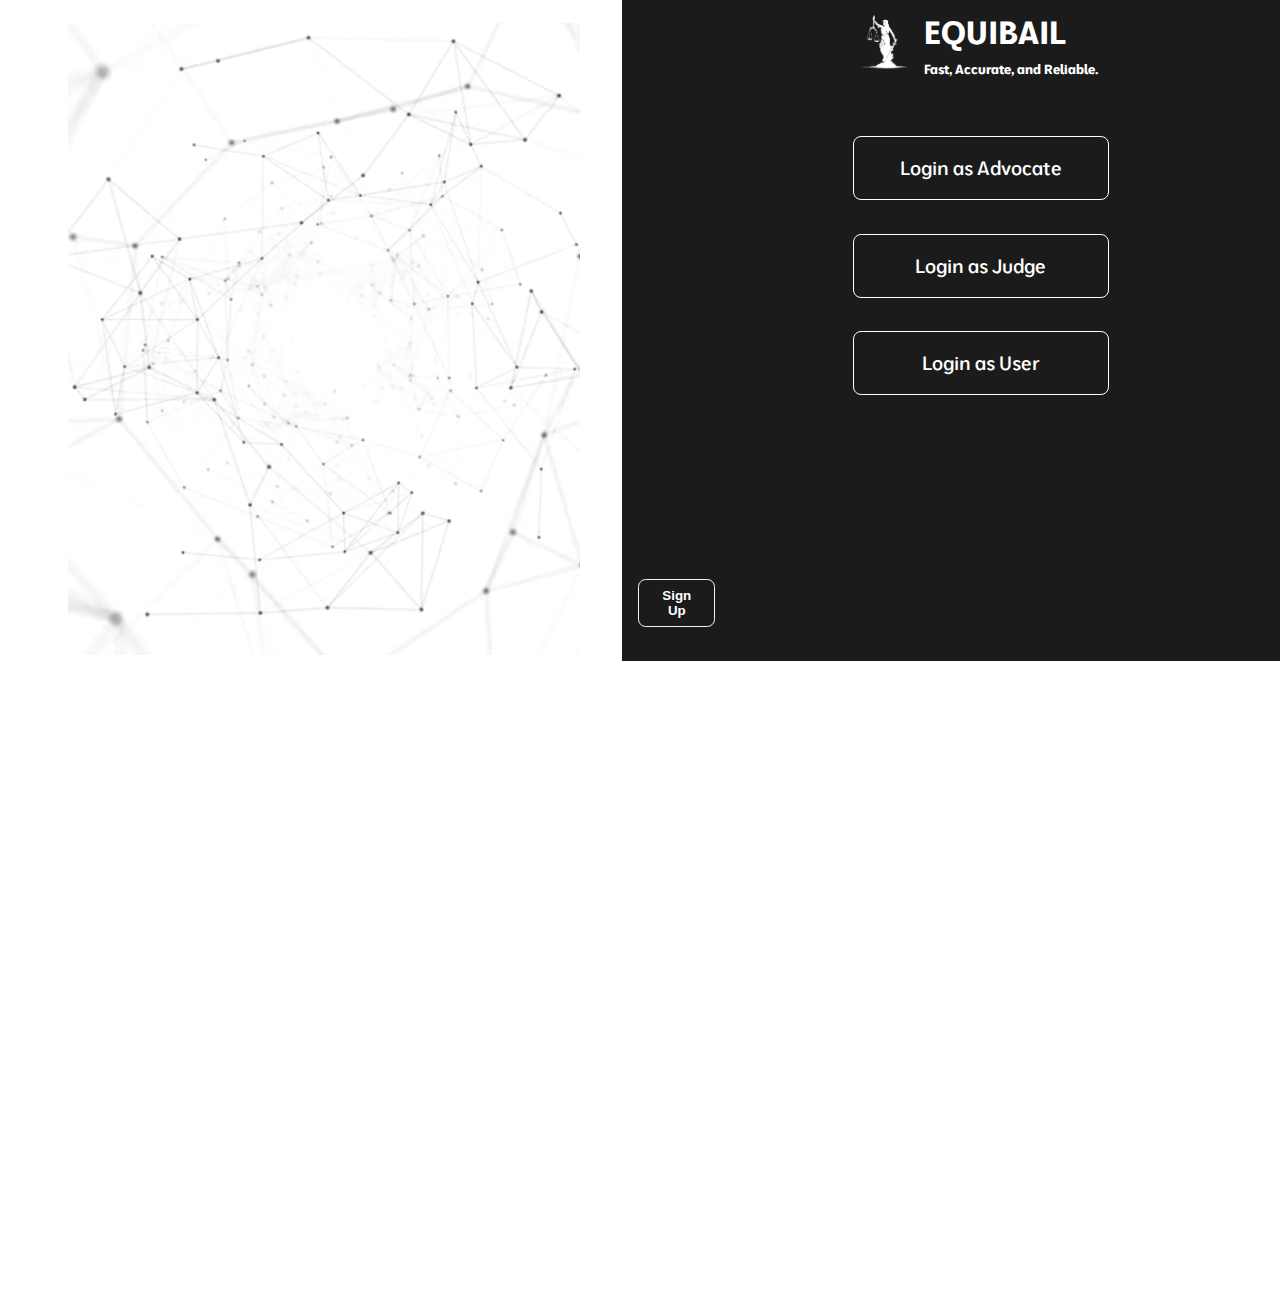
==== commit 2125a824: "final" ====
--- a/Index.html
+++ b/Index.html
@@ -111,7 +111,7 @@
             var username = document.getElementById('uname').value;
             var password = document.getElementById('psw').value;
             if (username === 'lawyer1' && password === 'lawyer1') {
-                window.location.href = 'dashboard_lawyer.html';
+                window.location.href = 'deashboard_lawyer.html';
             } else {
                 alert('Invalid username or password');
             }
@@ -123,7 +123,7 @@
             var username = document.getElementById('uname-judge').value;
             var password = document.getElementById('psw-judge').value;
             if (username === 'judge1' && password === 'judge1') {
-                window.location.href = './Judge/deashBoard.html';
+                window.location.href = './Judge/dashBoard.html';
             } else {
                 alert('Invalid username or password');
             }
